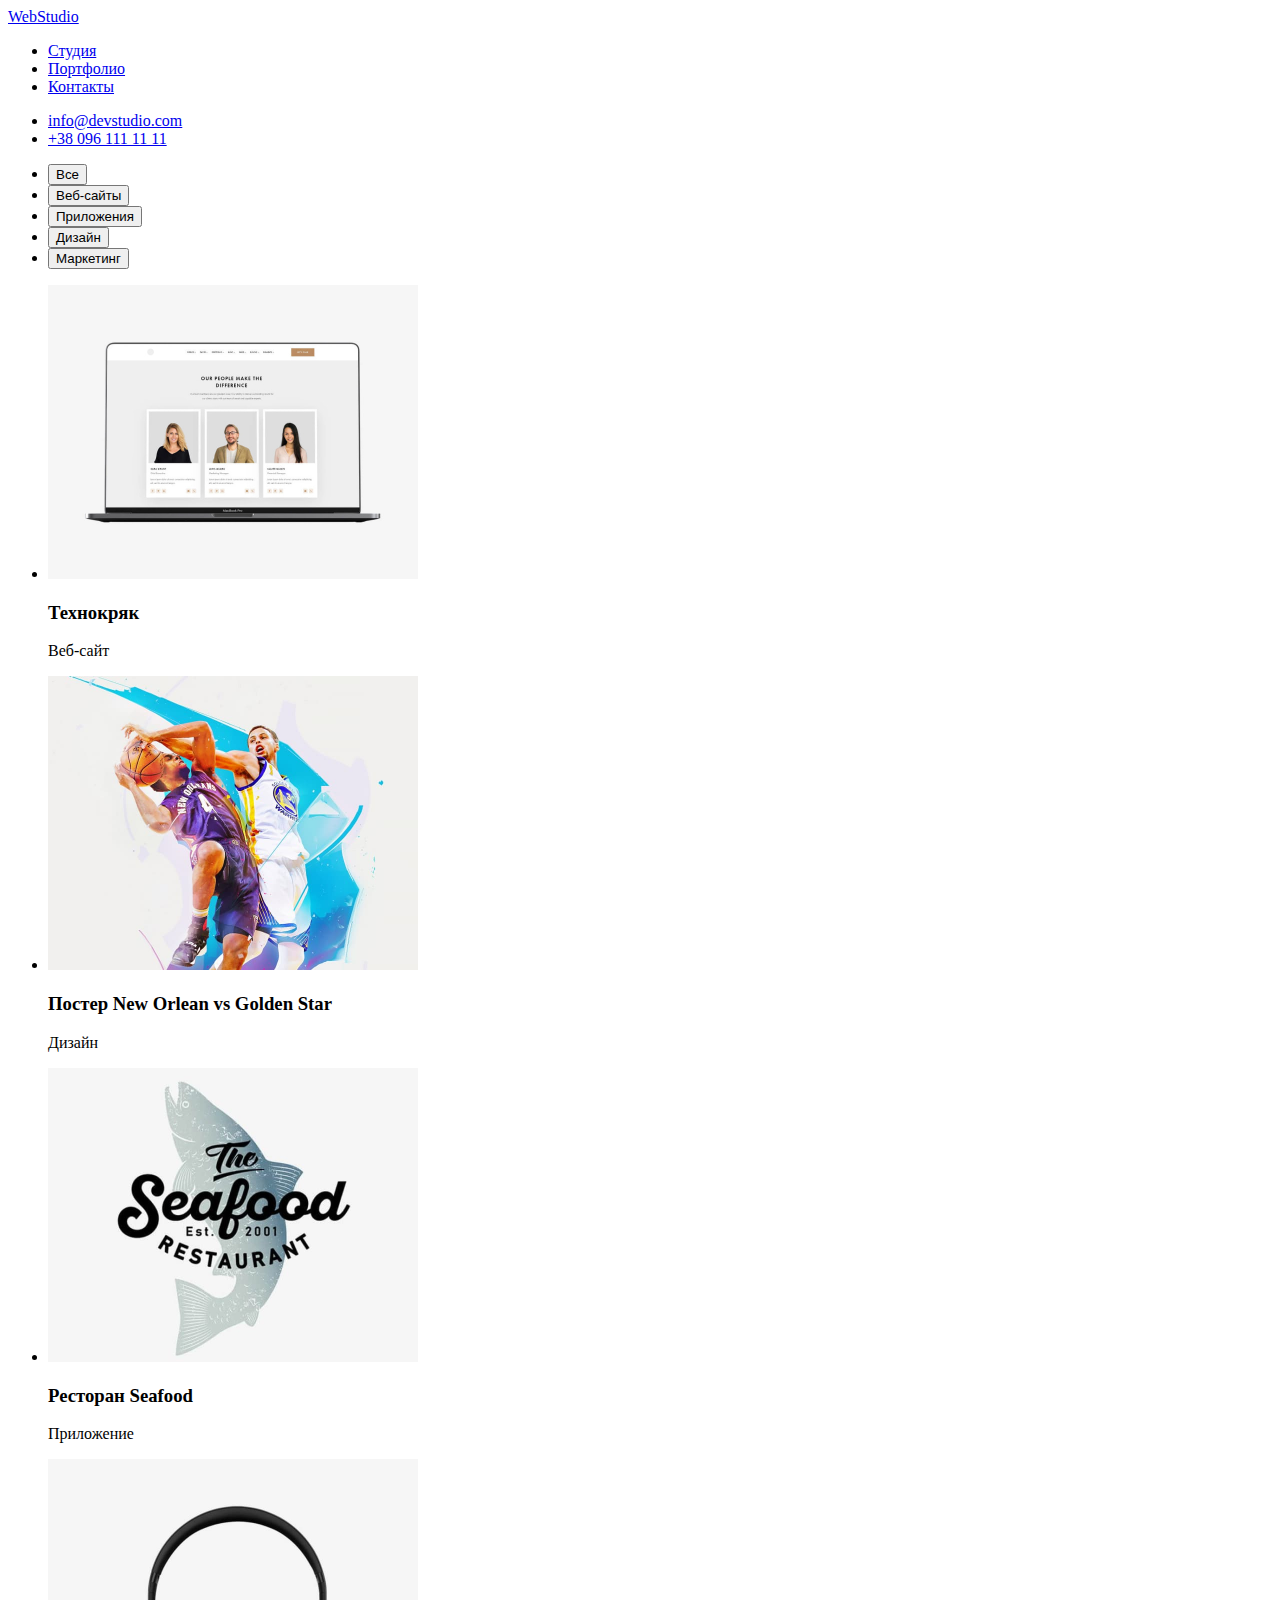
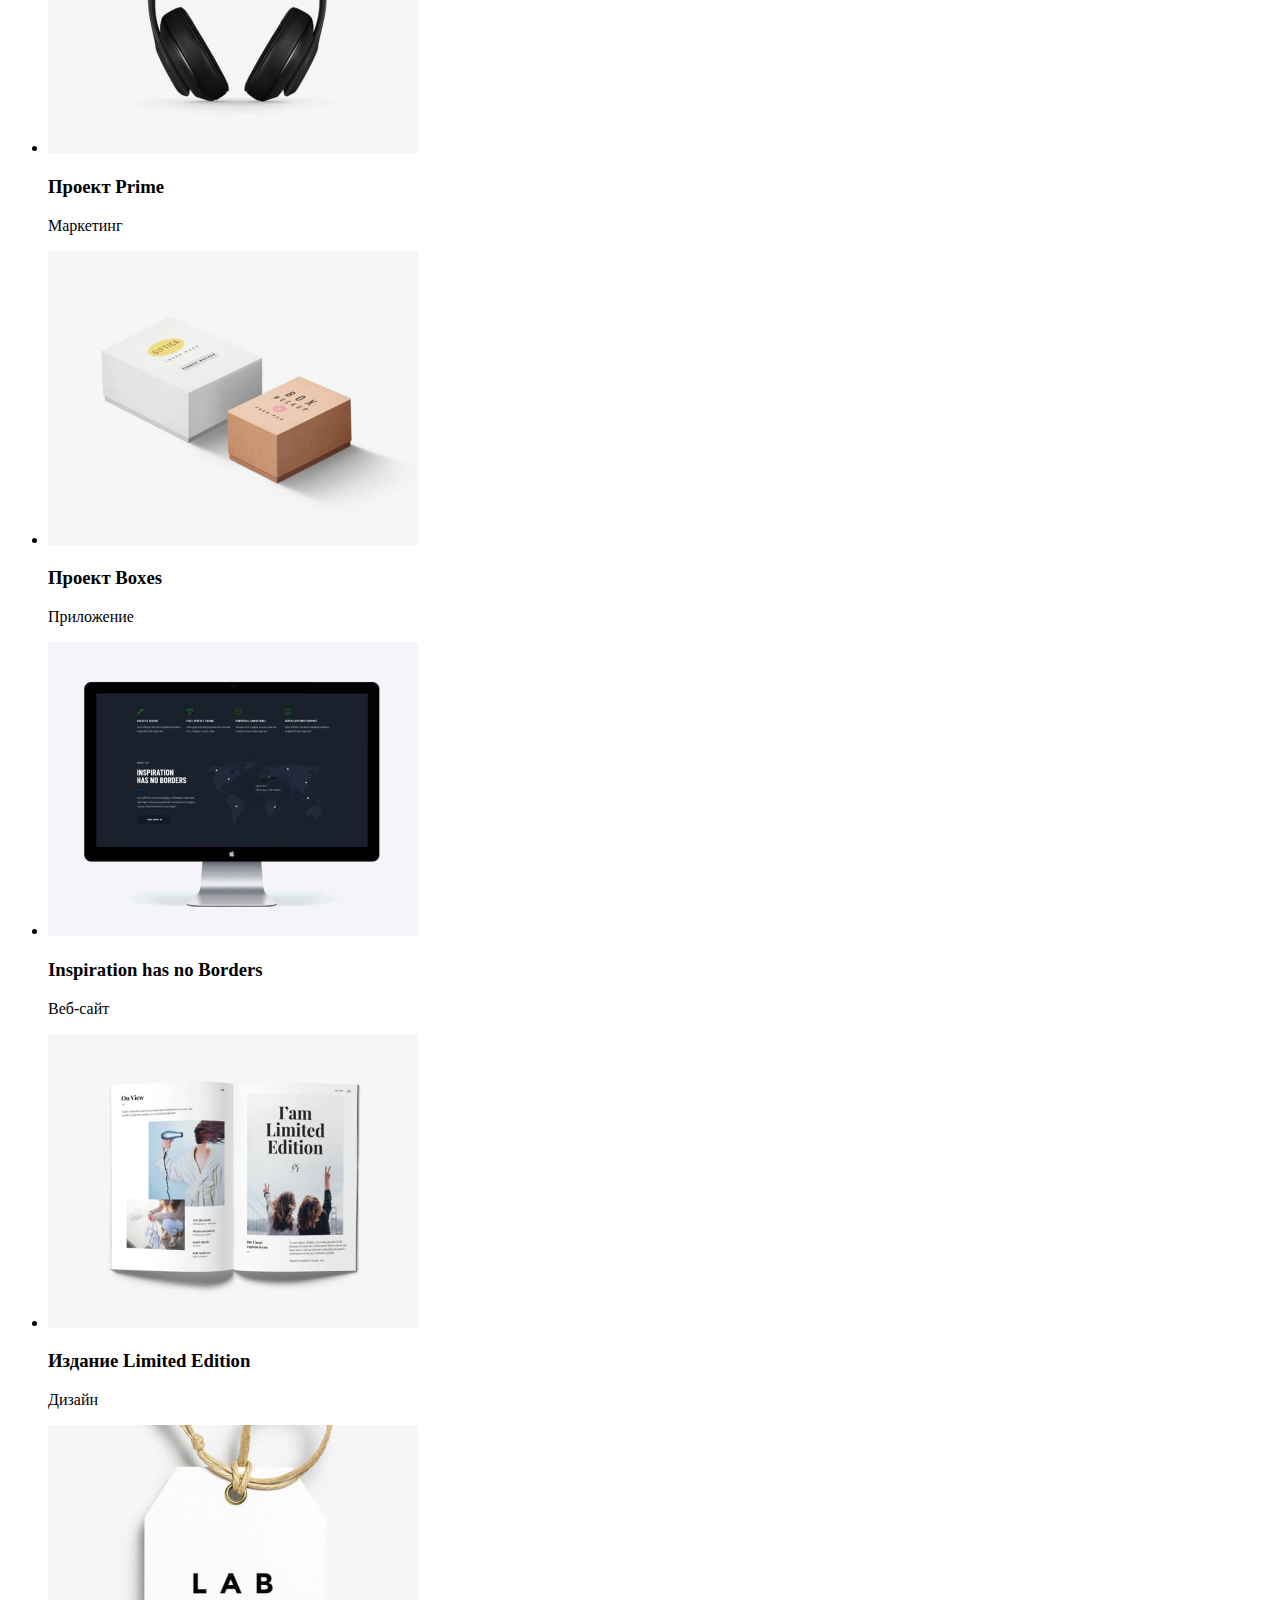
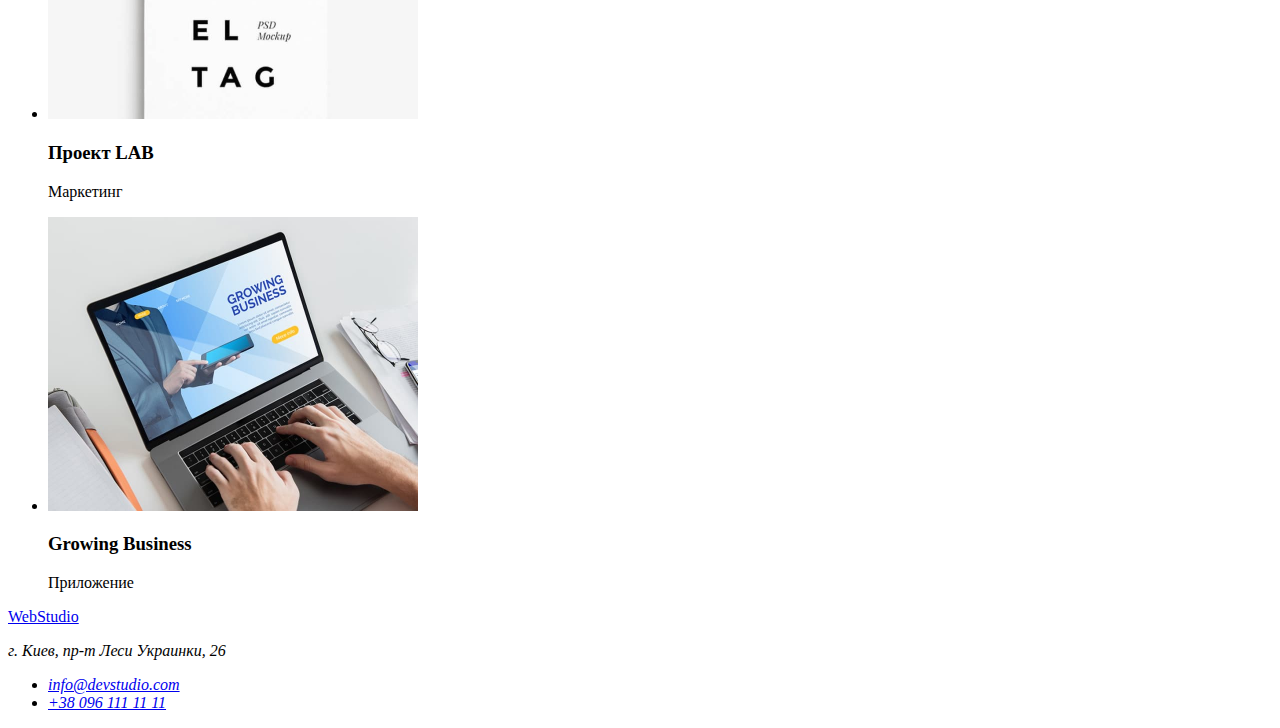
==== porfolio.html @ a18d5d38 "hw-2" ====
<!DOCTYPE html>
<html lang="en">
  <head>
    <meta charset="UTF-8" />
    <meta http-equiv="X-UA-Compatible" content="IE=edge" />
    <meta name="viewport" content="width=device-width, initial-scale=1.0" />
    <title>WebStudio</title>
    <link rel="stylesheet" href="./css/styles.css" />
  </head>
  <body>
    <!--Шапка сайта-->
    <header class="header">
      <a class="logo" href="./index.html">WebStudio</a>
      <nav class="nav">
        <ul class="nav-list">
          <li class="nav-item">
            <a class="nav-link" href="#">Студия</a>
          </li>
          <li class="nav-item">
            <a class="nav-link" href="./porfolio.html">Портфолио</a>
          </li>
          <li class="nav-item">
            <a class="nav-link" href="#">Контакты</a>
          </li>
        </ul>
      </nav>
      <ul class="contacts">
        <li class="contacts-item">
          <a class="contacts-link" href="mailto:info@devstudio.com"
            >info@devstudio.com</a
          >
        </li>
        <li class="contacts-item">
          <a class="contacts-link" href="tel:+380961111111"
            >+38 096 111 11 11</a
          >
        </li>
      </ul>
    </header>
    <!-- Главное на странице -->
    <main>
      <section class="section-btn">
        <ul class="btn-list">
          <li class="btn-item">
            <button class="btn" type="button">Все</button>
          </li>
          <li class="btn-item">
            <button class="btn" type="button">Веб-сайты</button>
          </li>
          <li class="btn-item">
            <button class="btn" type="button">Приложения</button>
          </li>
          <li class="btn-item">
            <button class="btn" type="button">Дизайн</button>
          </li>
          <li class="btn-item">
            <button class="btn" type="button">Маркетинг</button>
          </li>
        </ul>
      </section>
      <section class="projects">
        <ul class="projects-list">
          <li class="projects-item">
            <img
              class="projects-img"
              src="./images/portfolio/image-1.jpg"
              alt="экран ноутбука с фото двух женщин и одного мужчины"
              width="370"
              height="294"
            />
            <h3>Технокряк</h3>
            <p>Веб-сайт</p>
          </li>
          <li class="projects-item">
            <img
              class="projects-img"
              src="./images/portfolio/image-2.jpg"
              alt="два баскетболиста борятся за мяч"
              width="370"
              height="294"
            />
            <h3>Постер New Orlean vs Golden Star</h3>
            <p>Дизайн</p>
          </li>
          <li class="projects-item">
            <img
              class="projects-img"
              src="./images/portfolio/image-3.jpg"
              alt="логотип ресторана в виде рыбы"
              width="370"
              height="294"
            />
            <h3>Ресторан Seafood</h3>
            <p>Приложение</p>
          </li>
          <li class="projects-item">
            <img
              class="projects-img"
              src="./images/portfolio/image-4.jpg"
              alt="большие черные наушники"
              width="370"
              height="294"
            />
            <h3>Проект Prime</h3>
            <p>Маркетинг</p>
          </li>
          <li class="projects-item">
            <img
              class="projects-img"
              src="./images/portfolio/image-5.jpg"
              alt="две коробки, белая и коричневая"
              width="370"
              height="294"
            />
            <h3>Проект Boxes</h3>
            <p>Приложение</p>
          </li>
          <li class="projects-item">
            <img
              class="projects-img"
              src="./images/portfolio/image-6.jpg"
              alt="манитор компьютера"
              width="370"
              height="294"
            />
            <h3>Inspiration has no Borders</h3>
            <p>Веб-сайт</p>
          </li>
          <li class="projects-item">
            <img
              class="projects-img"
              src="./images/portfolio/image-7.jpg"
              alt="разворот журнала о дезайне"
              width="370"
              height="294"
            />
            <h3>Издание Limited Edition</h3>
            <p>Дизайн</p>
          </li>
          <li class="projects-item">
            <img
              class="projects-img"
              src="./images/portfolio/image-8.jpg"
              alt="бирка с названием проекта"
              width="370"
              height="294"
            />
            <h3>Проект LAB</h3>
            <p>Маркетинг</p>
          </li>
          <li class="projects-item">
            <img
              class="projects-img"
              src="./images/portfolio/image-9.jpg"
              alt="человек работает на ноутбуке"
              width="370"
              height="294"
            />
            <h3>Growing Business</h3>
            <p>Приложение</p>
          </li>
        </ul>
      </section>
    </main>
    <!--Подвал сайта-->
    <footer class="footer">
      <a class="logo" href="#">WebStudio</a>
      <address class="address">
        <p class="address-desc">г. Киев, пр-т Леси Украинки, 26</p>
        <ul class="address-list">
          <li class="address-item">
            <a class="address-link" href="mailto:info@devstudio.com"
              >info@devstudio.com</a
            >
          </li>
          <li class="address-item">
            <a class="address-link" href="tel:+380961111111"
              >+38 096 111 11 11</a
            >
          </li>
        </ul>
      </address>
    </footer>
  </body>
</html>
---- css/styles.css ----

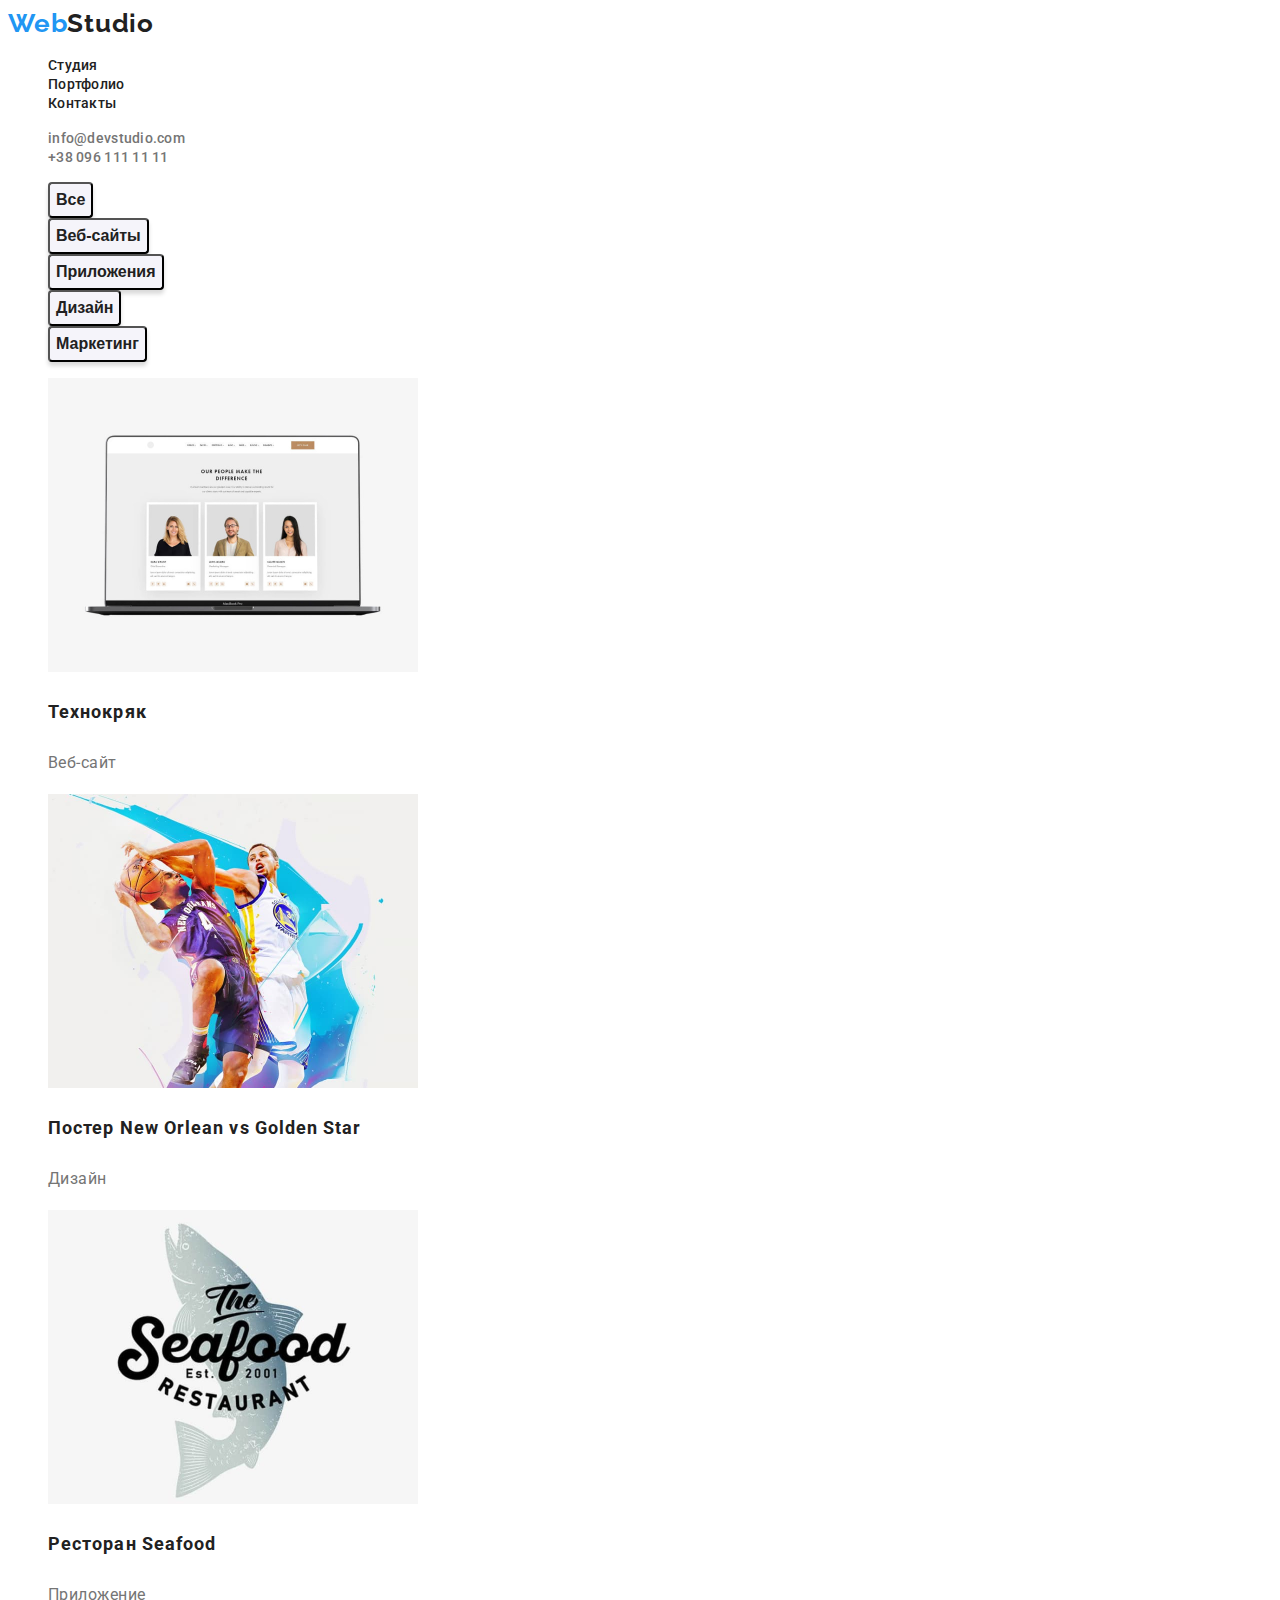
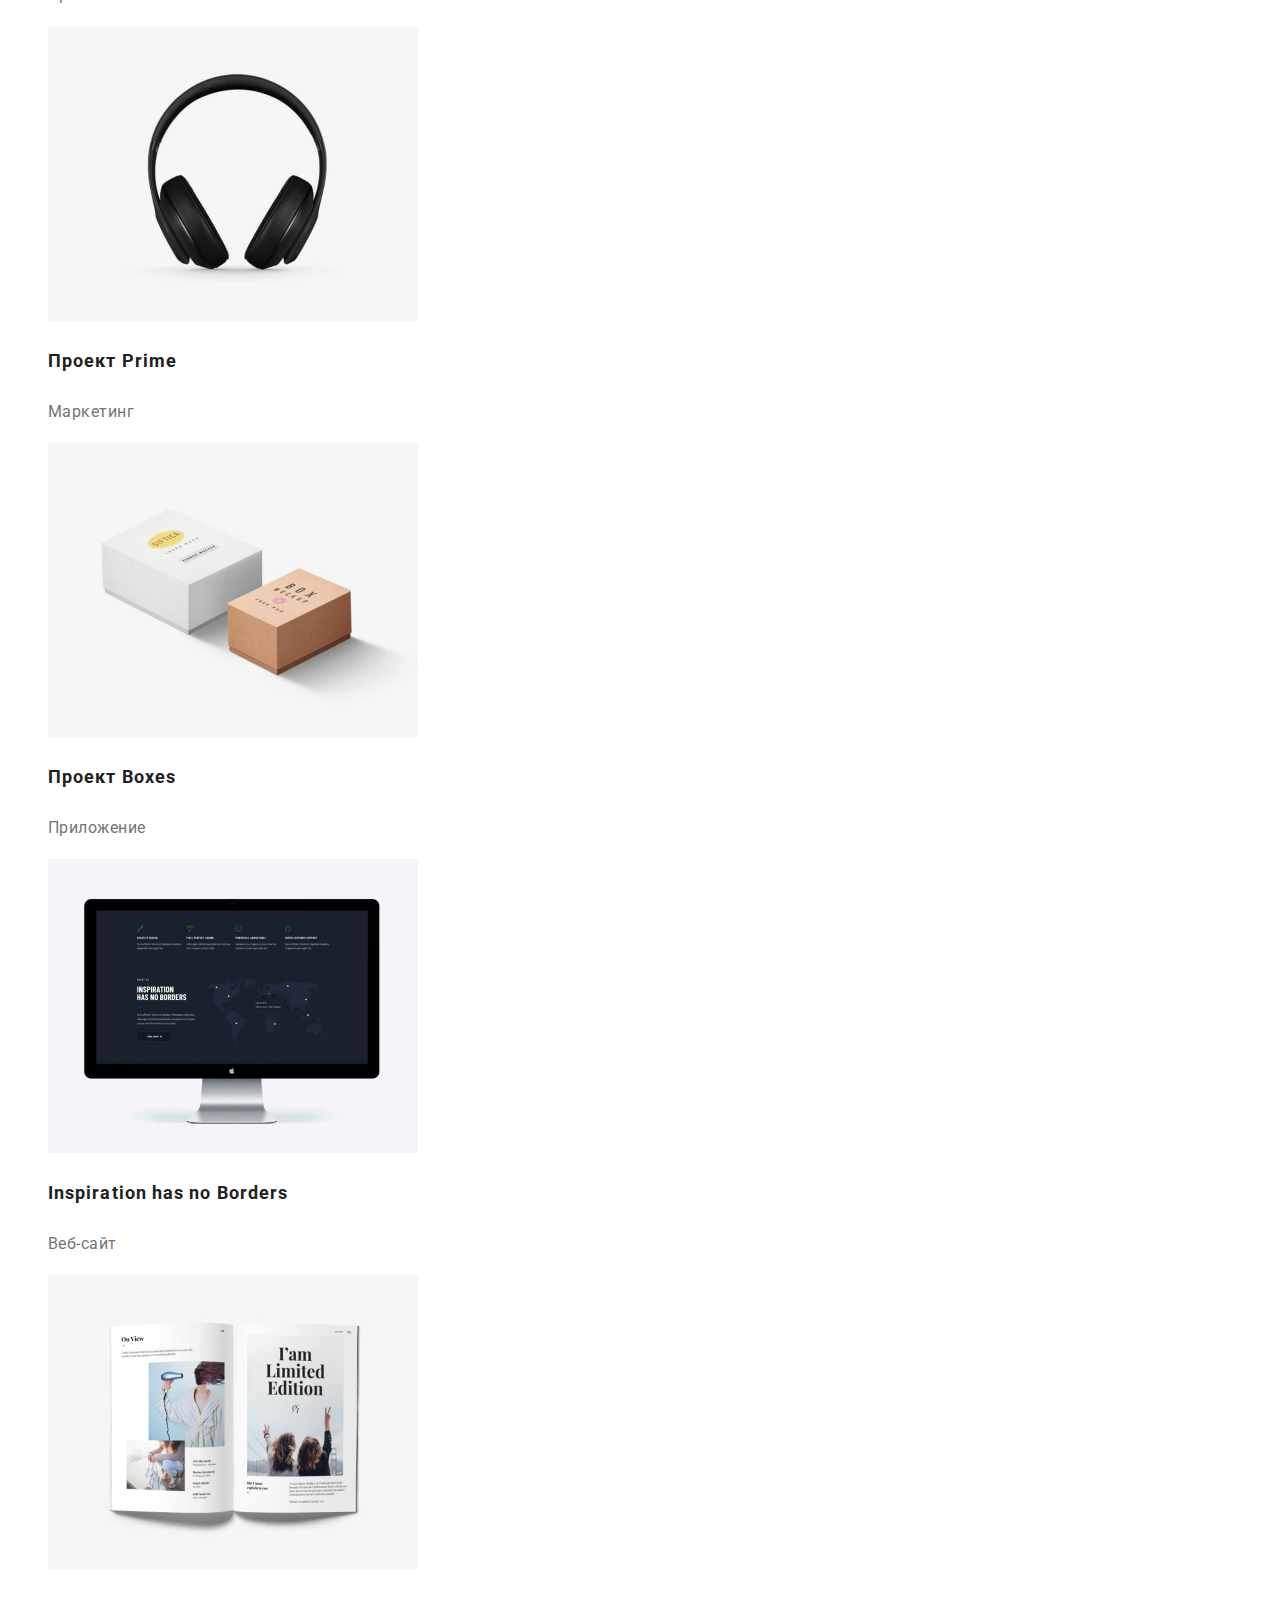
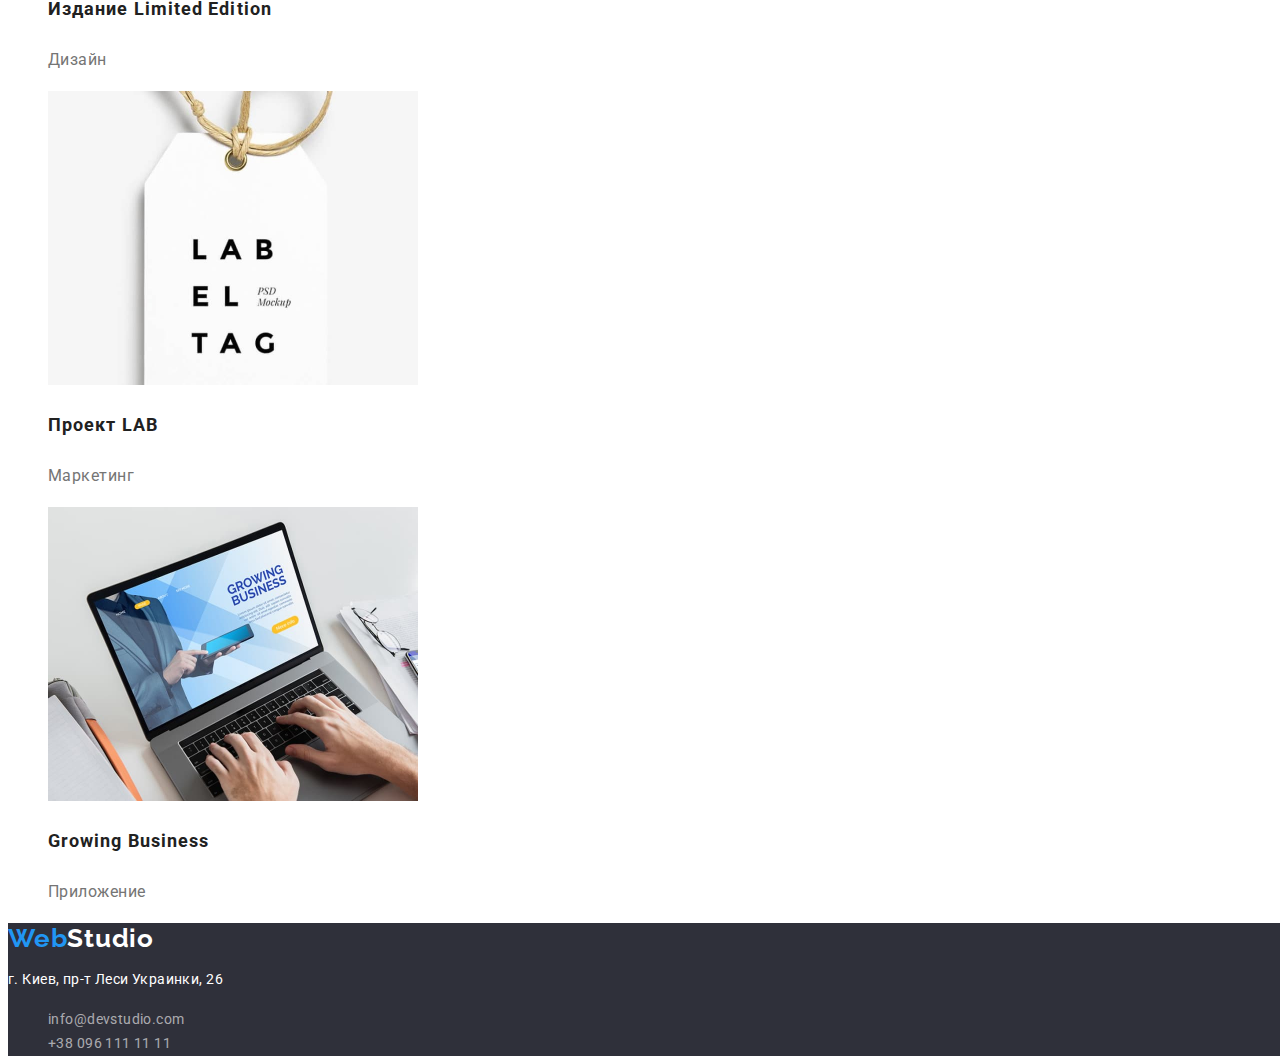
==== commit b9613a9a: "hw-2" ====
--- a/porfolio.html
+++ b/porfolio.html
@@ -5,12 +5,20 @@
     <meta http-equiv="X-UA-Compatible" content="IE=edge" />
     <meta name="viewport" content="width=device-width, initial-scale=1.0" />
     <title>WebStudio</title>
+    <link rel="preconnect" href="https://fonts.googleapis.com" />
+    <link rel="preconnect" href="https://fonts.gstatic.com" crossorigin />
+    <link
+      href="https://fonts.googleapis.com/css2?family=Raleway:wght@700&family=Roboto:wght@400;500;700;900&display=swap"
+      rel="stylesheet"
+    />
     <link rel="stylesheet" href="./css/styles.css" />
   </head>
   <body>
     <!--Шапка сайта-->
     <header class="header">
-      <a class="logo" href="./index.html">WebStudio</a>
+      <a class="logo" href="./index.html"
+        >Web<span class="logo-cl">Studio</span></a
+      >
       <nav class="nav">
         <ul class="nav-list">
           <li class="nav-item">
@@ -68,8 +76,8 @@
               width="370"
               height="294"
             />
-            <h3>Технокряк</h3>
-            <p>Веб-сайт</p>
+            <h3 class="projects-subtitle">Технокряк</h3>
+            <p class="projects-desc">Веб-сайт</p>
           </li>
           <li class="projects-item">
             <img
@@ -79,8 +87,8 @@
               width="370"
               height="294"
             />
-            <h3>Постер New Orlean vs Golden Star</h3>
-            <p>Дизайн</p>
+            <h3 class="projects-subtitle">Постер New Orlean vs Golden Star</h3>
+            <p class="projects-desc">Дизайн</p>
           </li>
           <li class="projects-item">
             <img
@@ -90,8 +98,8 @@
               width="370"
               height="294"
             />
-            <h3>Ресторан Seafood</h3>
-            <p>Приложение</p>
+            <h3 class="projects-subtitle">Ресторан Seafood</h3>
+            <p class="projects-desc">Приложение</p>
           </li>
           <li class="projects-item">
             <img
@@ -101,8 +109,8 @@
               width="370"
               height="294"
             />
-            <h3>Проект Prime</h3>
-            <p>Маркетинг</p>
+            <h3 class="projects-subtitle">Проект Prime</h3>
+            <p class="projects-desc">Маркетинг</p>
           </li>
           <li class="projects-item">
             <img
@@ -112,8 +120,8 @@
               width="370"
               height="294"
             />
-            <h3>Проект Boxes</h3>
-            <p>Приложение</p>
+            <h3 class="projects-subtitle">Проект Boxes</h3>
+            <p class="projects-desc">Приложение</p>
           </li>
           <li class="projects-item">
             <img
@@ -123,8 +131,8 @@
               width="370"
               height="294"
             />
-            <h3>Inspiration has no Borders</h3>
-            <p>Веб-сайт</p>
+            <h3 class="projects-subtitle">Inspiration has no Borders</h3>
+            <p class="projects-desc">Веб-сайт</p>
           </li>
           <li class="projects-item">
             <img
@@ -134,8 +142,8 @@
               width="370"
               height="294"
             />
-            <h3>Издание Limited Edition</h3>
-            <p>Дизайн</p>
+            <h3 class="projects-subtitle">Издание Limited Edition</h3>
+            <p class="projects-desc">Дизайн</p>
           </li>
           <li class="projects-item">
             <img
@@ -145,8 +153,8 @@
               width="370"
               height="294"
             />
-            <h3>Проект LAB</h3>
-            <p>Маркетинг</p>
+            <h3 class="projects-subtitle">Проект LAB</h3>
+            <p class="projects-desc">Маркетинг</p>
           </li>
           <li class="projects-item">
             <img
@@ -156,15 +164,17 @@
               width="370"
               height="294"
             />
-            <h3>Growing Business</h3>
-            <p>Приложение</p>
+            <h3 class="projects-subtitle">Growing Business</h3>
+            <p class="projects-desc">Приложение</p>
           </li>
         </ul>
       </section>
     </main>
     <!--Подвал сайта-->
     <footer class="footer">
-      <a class="logo" href="#">WebStudio</a>
+      <a class="logo" href="./index.html"
+        >Web<span class="footer-logo-cl">Studio</span></a
+      >
       <address class="address">
         <p class="address-desc">г. Киев, пр-т Леси Украинки, 26</p>
         <ul class="address-list">
--- a/css/styles.css
+++ b/css/styles.css
@@ -1 +1,227 @@
-
+:root {
+  --fonts-color: #212121;
+
+  --background-color: #ffffff;
+
+  --hover-focus-color: #2196f3;
+
+  --btn-color-font: #ffffff;
+}
+
+body {
+  font-family: Roboto, sans-serif;
+  position: relative;
+  width: 1600px;
+  height: 2349px;
+
+  background: var(--background-color);
+}
+
+.nav-link:hover,
+.nav-link:focus,
+.contacts-link:hover,
+.contacts-link:focus,
+.address-link:hover,
+.address-link:focus {
+  color: var(--hover-focus-color);
+}
+
+.logo {
+  font-family: "Raleway";
+  font-style: normal;
+  font-weight: 700;
+  font-size: 26px;
+  line-height: 1.19;
+  letter-spacing: 0.03em;
+
+  color: #2196f3;
+  text-decoration: none;
+}
+
+.logo-cl {
+  color: #212121;
+}
+
+.nav-item,
+.about-list,
+.team-list,
+.features-list,
+.contacts,
+.address-list,
+.btn-list,
+.projects-list {
+  list-style-type: none;
+}
+
+.nav-link {
+  font-weight: 500;
+  font-size: 14px;
+  line-height: 1.14;
+  letter-spacing: 0.02em;
+  text-decoration: none;
+  color: #212121;
+}
+
+.contacts-link {
+  font-weight: 500;
+  font-size: 14px;
+  line-height: 1.14;
+  letter-spacing: 0.02em;
+
+  color: #757575;
+  text-decoration: none;
+}
+.hero {
+  background: #2f303a;
+  font-weight: 900;
+  font-size: 44px;
+  line-height: 1.36;
+}
+.hero-title {
+  font-weight: 900;
+  font-size: 44px;
+  line-height: 1.36;
+
+  text-align: center;
+  letter-spacing: 0.06em;
+  text-transform: uppercase;
+
+  color: #ffffff;
+}
+
+.btn {
+  background: #f5f4fa;
+  box-shadow: 0px 4px 4px rgba(0, 0, 0, 0.15);
+  border-radius: 4px;
+
+  font-weight: 700;
+  font-size: 16px;
+  line-height: 1.88;
+  color: #212121;
+  cursor: pointer;
+}
+.btn:hover,
+.btn:focus {
+  color: var(--btn-color-font);
+  background-color: var(--hover-focus-color);
+}
+
+.features-subtitle {
+  font-weight: 700;
+  font-size: 14px;
+  line-height: 1.14;
+  letter-spacing: 0.03em;
+  text-transform: uppercase;
+
+  color: var(--fonts-color);
+}
+
+.features-desc {
+  width: 270px;
+  height: 75px;
+  left: 515px;
+  top: 800px;
+
+  font-size: 14px;
+  line-height: 1.71;
+  letter-spacing: 0.03em;
+
+  color: #757575;
+}
+
+.about-title .team-title {
+  font-weight: 700;
+  font-size: 36px;
+  line-height: 1.16;
+  letter-spacing: 0.03em;
+
+  color: #212121;
+}
+
+.team {
+  background-color: #f5f4fa;
+}
+.team-item {
+  background: #ffffff;
+
+  box-shadow: 0px 1px 3px rgba(0, 0, 0, 0.12), 0px 1px 1px rgba(0, 0, 0, 0.14),
+    0px 2px 1px rgba(0, 0, 0, 0.2);
+  border-radius: 0px 0px 4px 4px;
+}
+
+.member-name {
+  font-weight: 500;
+  font-size: 16px;
+  line-height: 1.18;
+
+  text-align: center;
+  letter-spacing: 0.03em;
+
+  color: #212121;
+}
+
+.member-desc {
+  font-weight: 400;
+  font-size: 16px;
+  line-height: 1.18;
+
+  text-align: center;
+  letter-spacing: 0.03em;
+
+  color: #757575;
+}
+
+.footer {
+  background-color: #2f303a;
+}
+
+.footer-logo-cl {
+  font-weight: 700;
+  font-size: 26px;
+  line-height: 1.19;
+  letter-spacing: 0.03em;
+
+  color: #ffffff;
+}
+
+.address-desc {
+  font-family: "Roboto";
+  font-style: normal;
+  font-weight: 400;
+  font-size: 14px;
+  line-height: 1.71;
+  letter-spacing: 0.03em;
+
+  color: #ffffff;
+}
+.address-link {
+  font-family: "Roboto";
+  font-style: normal;
+  font-weight: 400;
+  font-size: 14px;
+  line-height: 1.71;
+  letter-spacing: 0.03em;
+
+  color: rgba(255, 255, 255, 0.6);
+  text-decoration: none;
+}
+
+/* Портфолио */
+
+.projects-subtitle {
+  font-weight: 700;
+  font-size: 18px;
+  line-height: 2;
+  letter-spacing: 0.06em;
+
+  color: #212121;
+}
+
+.projects-desc {
+  font-weight: 400;
+  font-size: 16px;
+  line-height: 1.88;
+  letter-spacing: 0.03em;
+
+  color: #757575;
+}
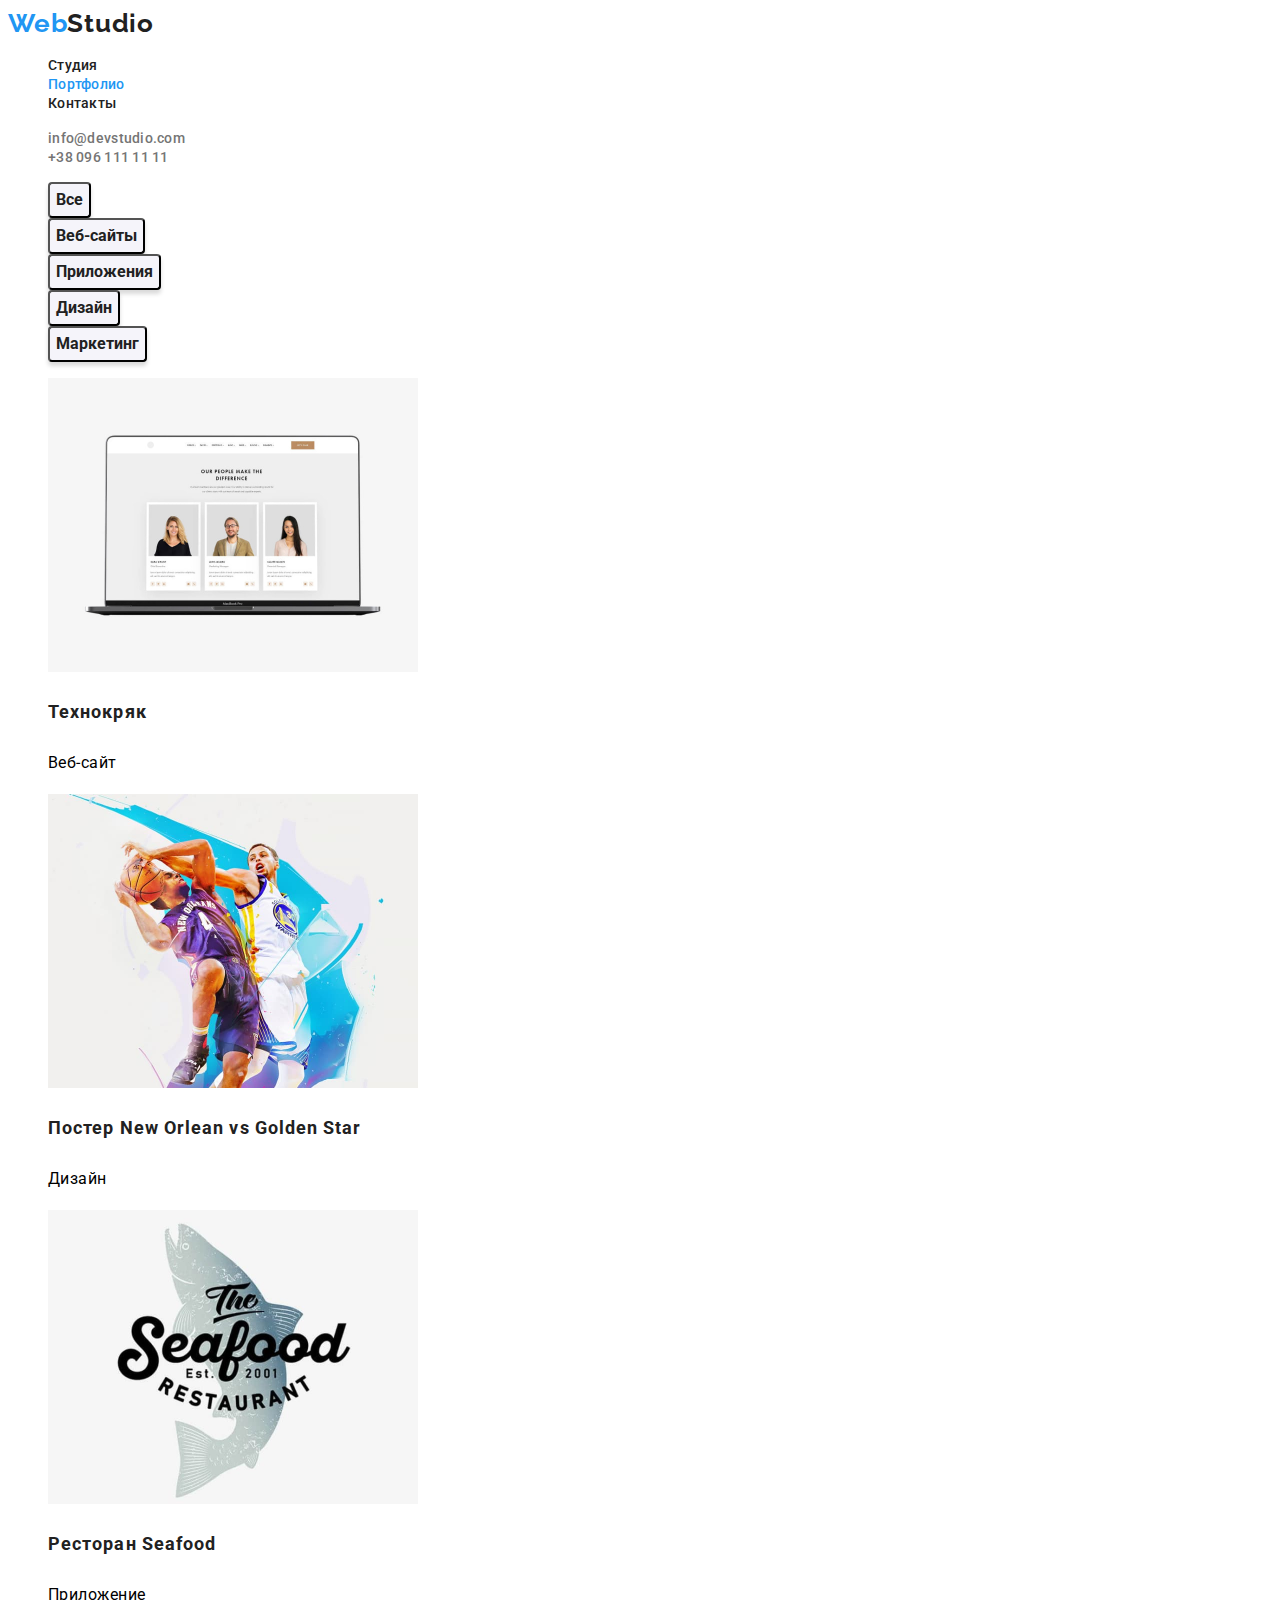
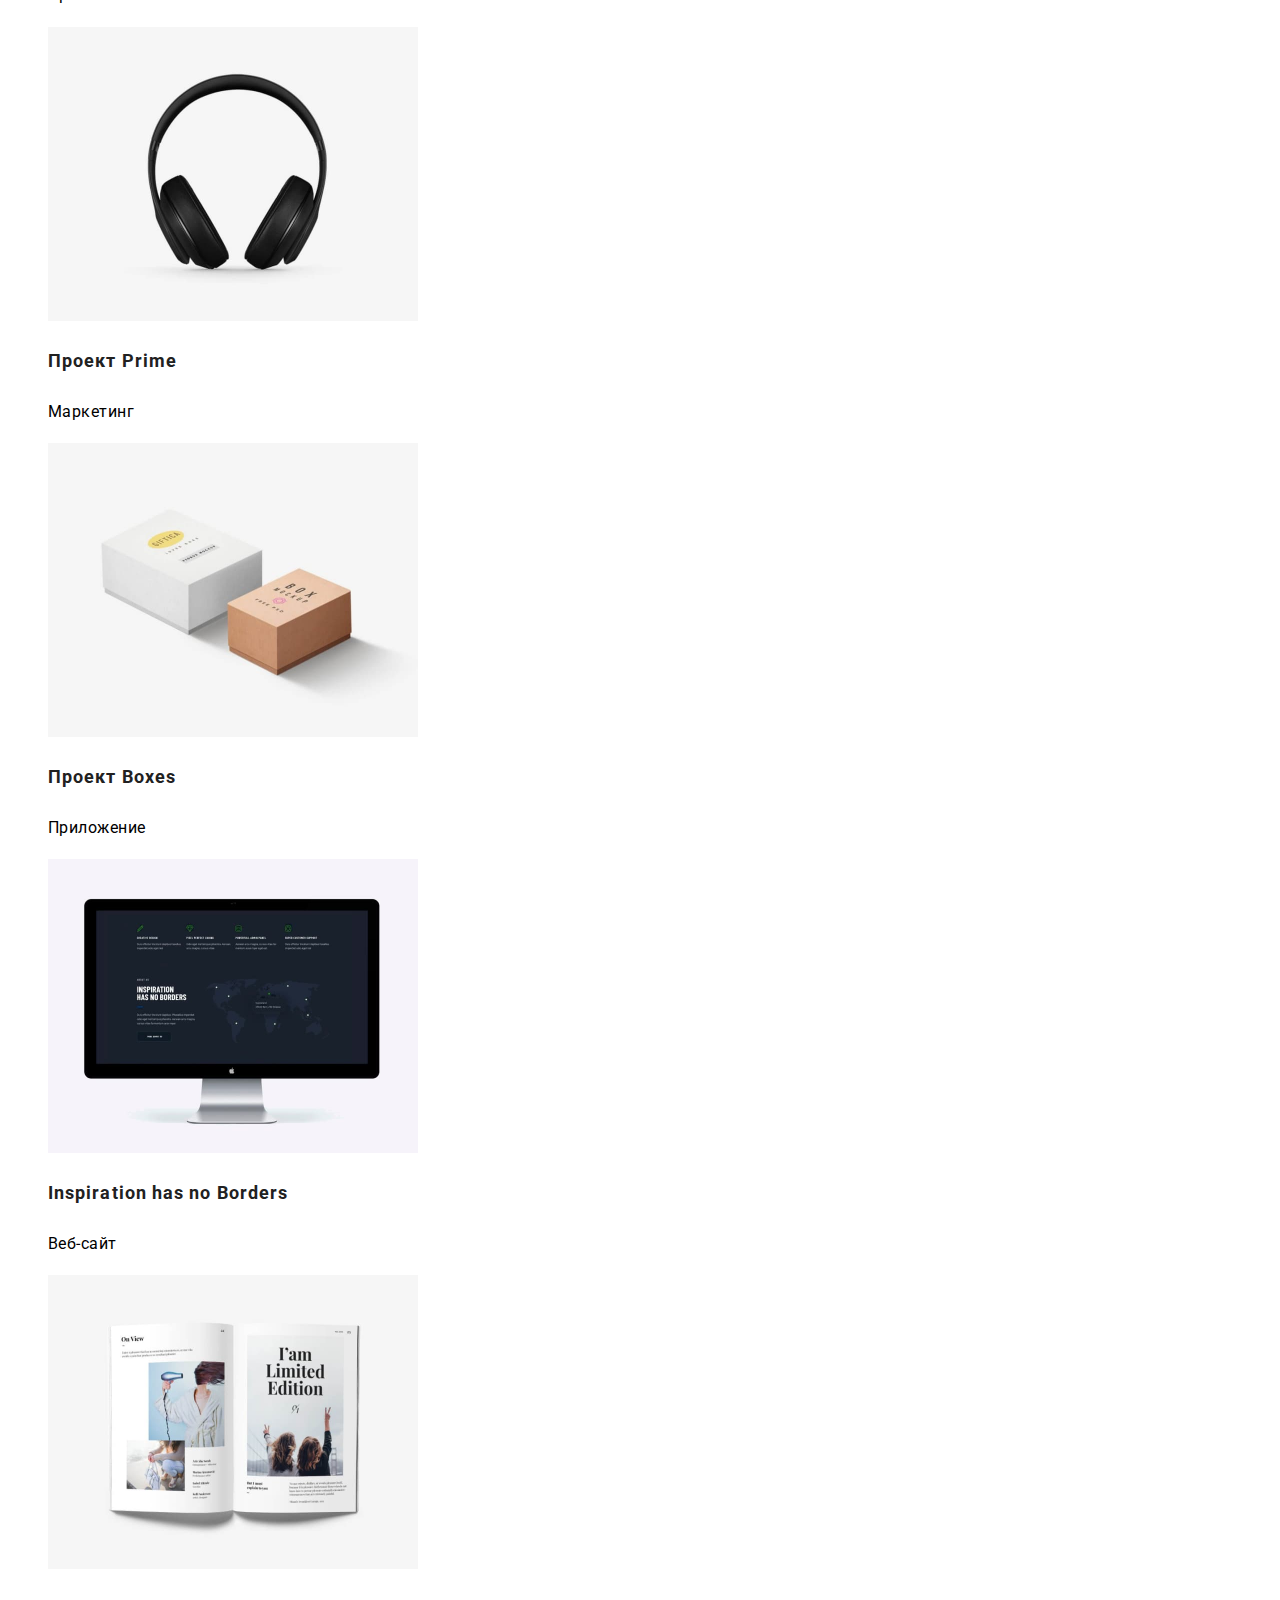
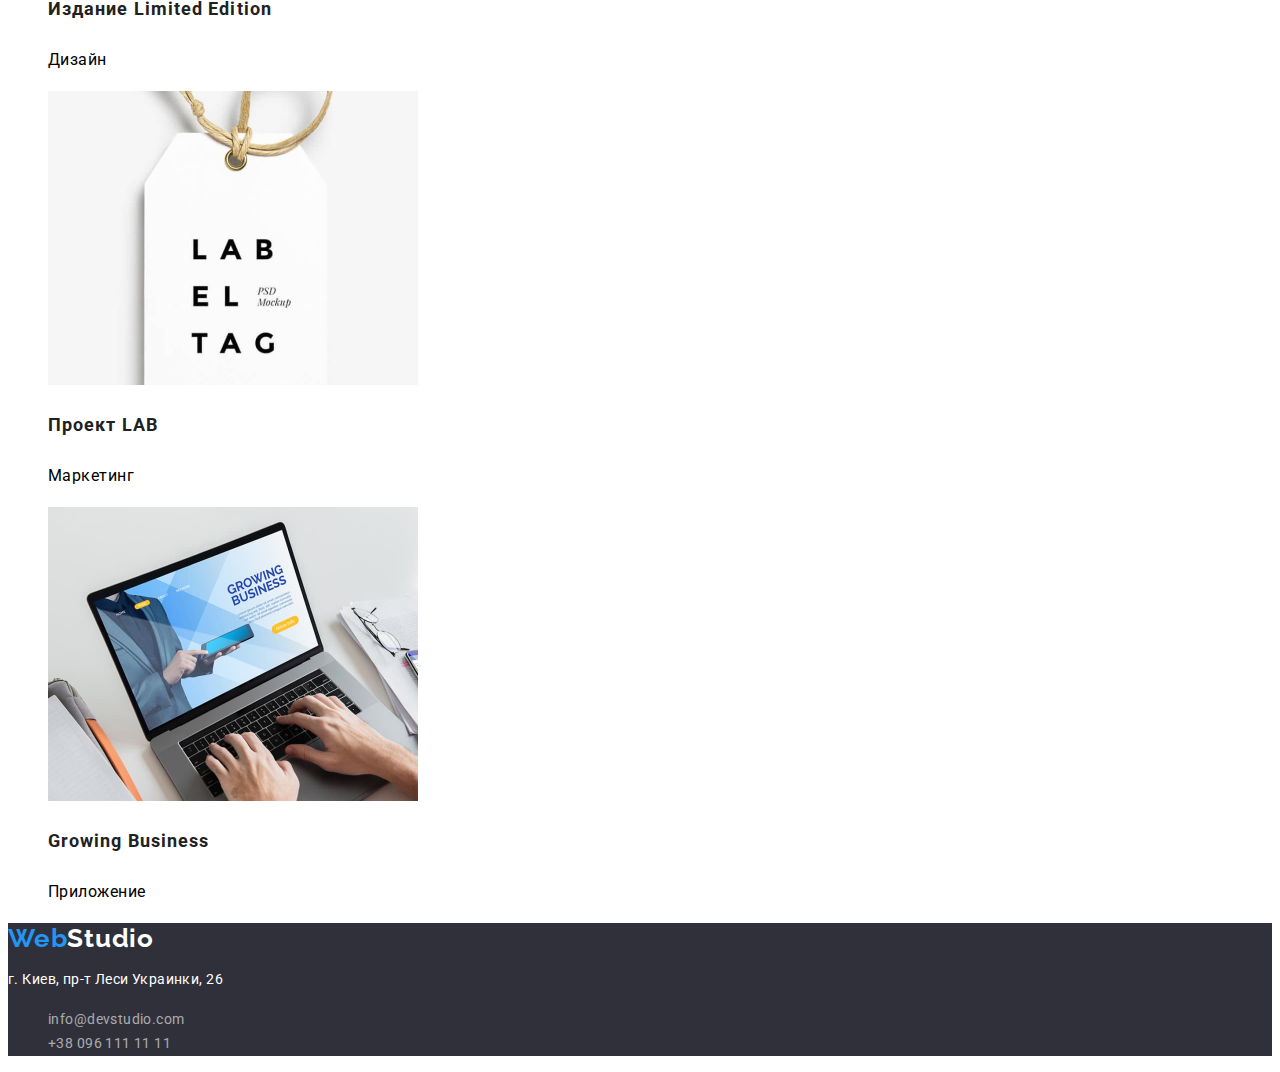
==== commit 74cf2bdb: "hw-2" ====
--- a/porfolio.html
+++ b/porfolio.html
@@ -22,10 +22,10 @@
       <nav class="nav">
         <ul class="nav-list">
           <li class="nav-item">
-            <a class="nav-link" href="#">Студия</a>
+            <a class="nav-link" href="./index.html">Студия</a>
           </li>
           <li class="nav-item">
-            <a class="nav-link" href="./porfolio.html">Портфолио</a>
+            <a class="nav-link current" href="./porfolio.html">Портфолио</a>
           </li>
           <li class="nav-item">
             <a class="nav-link" href="#">Контакты</a>
--- a/css/styles.css
+++ b/css/styles.css
@@ -10,13 +10,13 @@
 
 body {
   font-family: Roboto, sans-serif;
-  position: relative;
-  width: 1600px;
-  height: 2349px;
 
   background: var(--background-color);
 }
 
+.nav-link:focus,
+.nav-link:hover,
+.nav-link:focus,
 .nav-link:hover,
 .nav-link:focus,
 .contacts-link:hover,
@@ -53,6 +53,8 @@
   list-style-type: none;
 }
 
+.nav-link,
+.nav-link,
 .nav-link {
   font-weight: 500;
   font-size: 14px;
@@ -60,6 +62,10 @@
   letter-spacing: 0.02em;
   text-decoration: none;
   color: #212121;
+}
+
+.current {
+  color: var(--hover-focus-color);
 }
 
 .contacts-link {
@@ -94,6 +100,7 @@
   box-shadow: 0px 4px 4px rgba(0, 0, 0, 0.15);
   border-radius: 4px;
 
+  font-family: inherit;
   font-weight: 700;
   font-size: 16px;
   line-height: 1.88;
@@ -117,11 +124,6 @@
 }
 
 .features-desc {
-  width: 270px;
-  height: 75px;
-  left: 515px;
-  top: 800px;
-
   font-size: 14px;
   line-height: 1.71;
   letter-spacing: 0.03em;
@@ -143,10 +145,6 @@
 }
 .team-item {
   background: #ffffff;
-
-  box-shadow: 0px 1px 3px rgba(0, 0, 0, 0.12), 0px 1px 1px rgba(0, 0, 0, 0.14),
-    0px 2px 1px rgba(0, 0, 0, 0.2);
-  border-radius: 0px 0px 4px 4px;
 }
 
 .member-name {
@@ -162,7 +160,6 @@
 
 .member-desc {
   font-weight: 400;
-  font-size: 16px;
   line-height: 1.18;
 
   text-align: center;
@@ -184,10 +181,11 @@
   color: #ffffff;
 }
 
+.address {
+  font-style: normal;
+}
+
 .address-desc {
-  font-family: "Roboto";
-  font-style: normal;
-  font-weight: 400;
   font-size: 14px;
   line-height: 1.71;
   letter-spacing: 0.03em;
@@ -195,9 +193,6 @@
   color: #ffffff;
 }
 .address-link {
-  font-family: "Roboto";
-  font-style: normal;
-  font-weight: 400;
   font-size: 14px;
   line-height: 1.71;
   letter-spacing: 0.03em;
@@ -215,13 +210,11 @@
   letter-spacing: 0.06em;
 
   color: #212121;
+  cursor: inherit;
 }
 
 .projects-desc {
-  font-weight: 400;
   font-size: 16px;
   line-height: 1.88;
   letter-spacing: 0.03em;
-
-  color: #757575;
-}
+}
